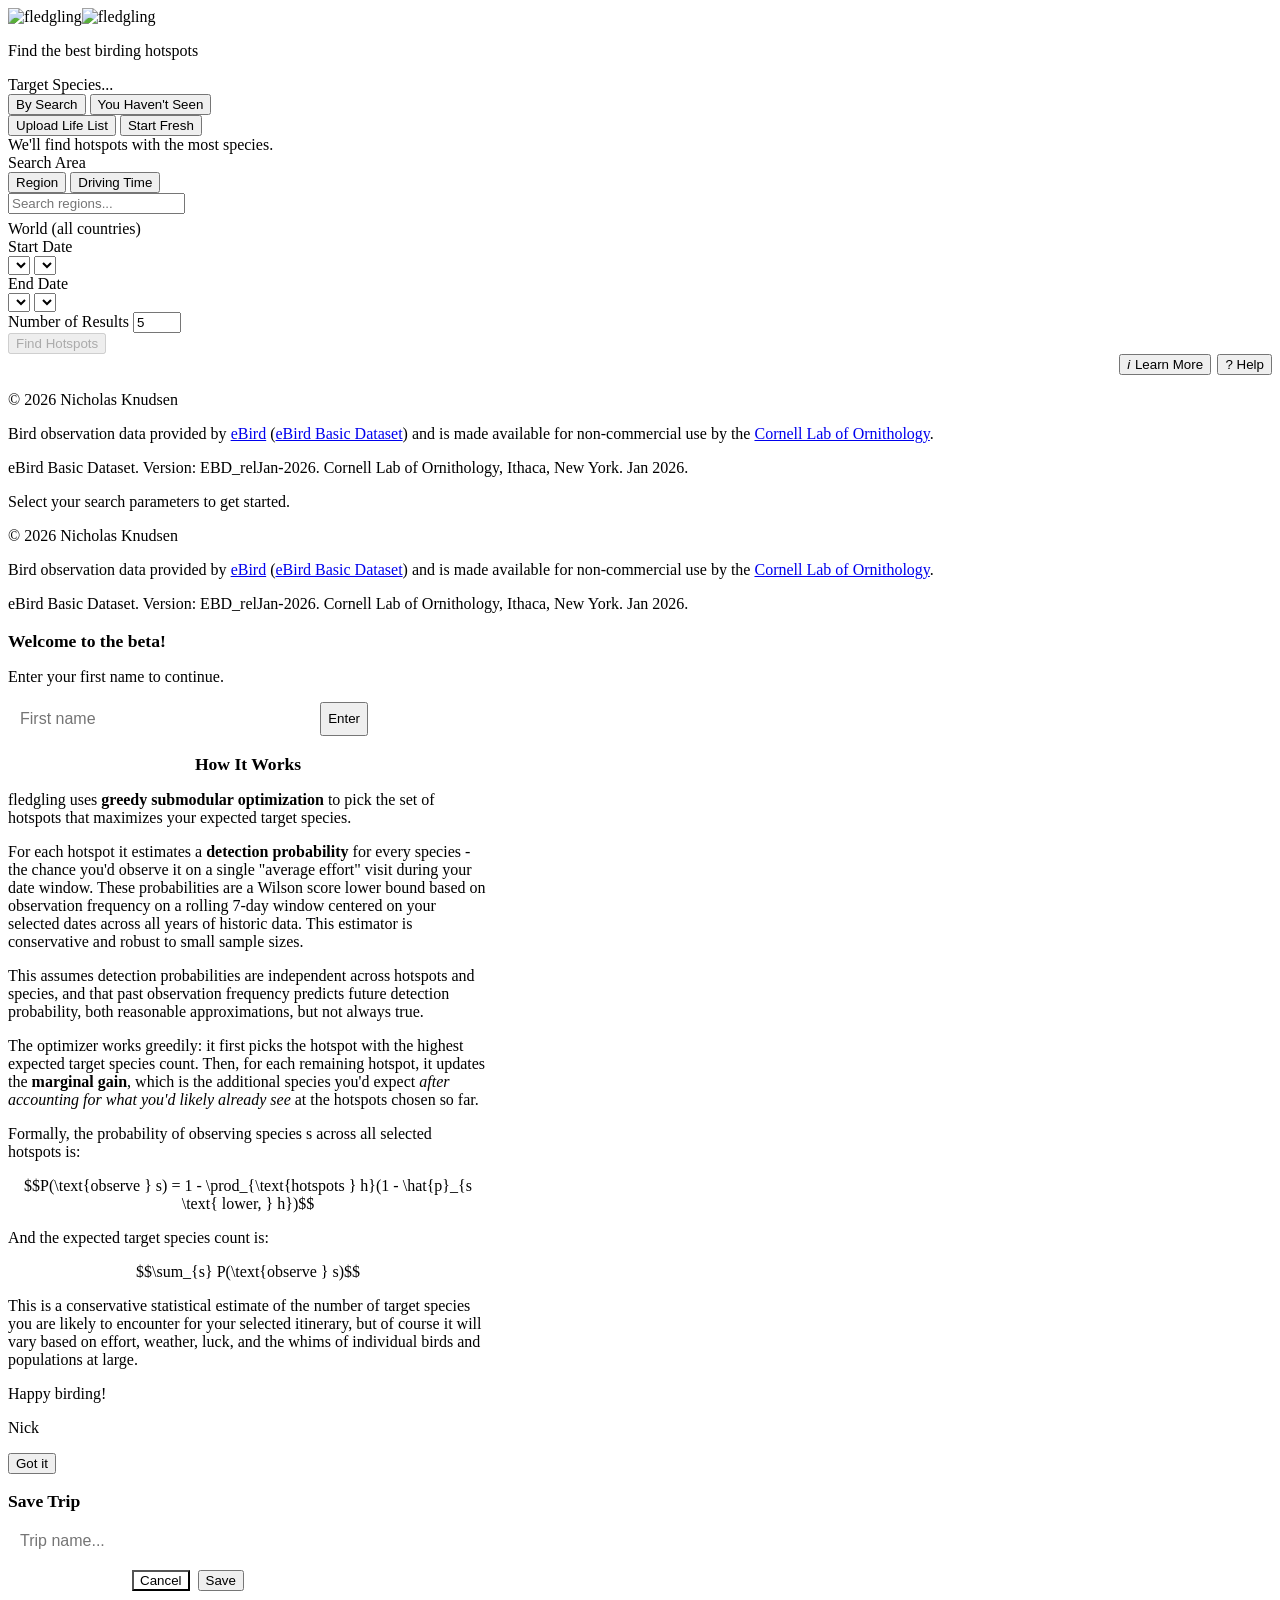
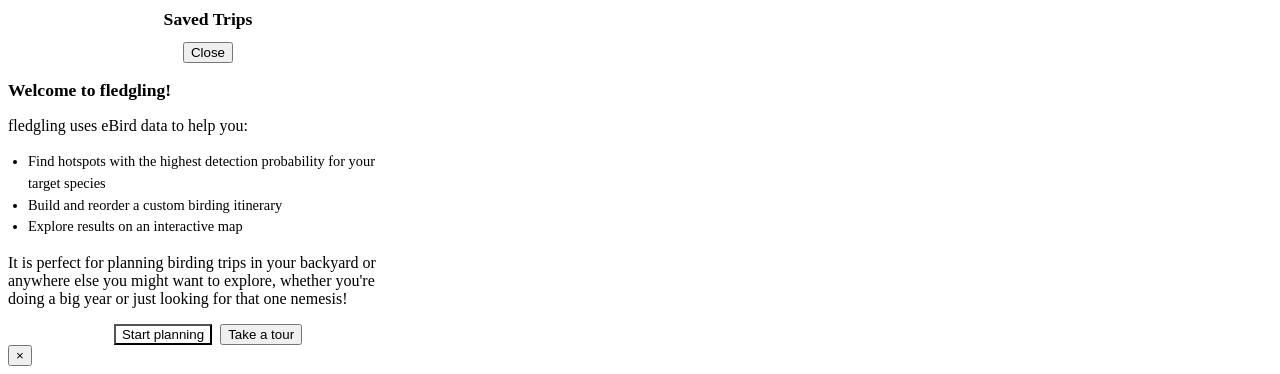
==== static/index.html @ 8e5085bf "Rough version of named trips feature" ====
<!DOCTYPE html>
<html lang="en">
<head>
    <meta charset="UTF-8">
    <meta name="viewport" content="width=device-width, initial-scale=1.0, viewport-fit=cover">
    <title>fledgling - Hotspot Finder</title>
    <link rel="icon" type="image/svg+xml" href="/favicon.svg" />
    <link rel="stylesheet" href="https://unpkg.com/leaflet@1.9.4/dist/leaflet.css" />
    <link rel="stylesheet" href="https://cdn.jsdelivr.net/npm/katex@0.16.11/dist/katex.min.css" />
    <link rel="stylesheet" href="/styles.css" />
    <script>document.documentElement.setAttribute("data-theme", window.matchMedia("(prefers-color-scheme: dark)").matches ? "dark" : "light");</script>
</head>
<body>
    <div class="layout">
        <button class="sidebar-toggle" id="sidebar-toggle" aria-label="Toggle filters" hidden>
            <span class="sidebar-toggle-icon"></span>
            <img src="/logos/logo_light.png" alt="fledgling" class="sidebar-toggle-logo logo-light"><img src="/logos/logo_dark.png" alt="fledgling" class="sidebar-toggle-logo logo-dark">
        </button>
        <aside class="sidebar">
            <div class="sidebar-logo">
                <img src="/logos/logo_light.png" alt="fledgling" class="logo logo-light"><img src="/logos/logo_dark.png" alt="fledgling" class="logo logo-dark">
                <p>Find the best birding hotspots</p>
            </div>
            <div class="form-group">
                <label>Target Species...</label>
                <div class="list-type-toggle">
                    <button class="target-mode-btn" data-mode="search">By Search</button>
                    <button class="target-mode-btn active" data-mode="lifelist">You Haven't Seen</button>
                </div>
                <div id="target-search-inputs" style="display: none;">
                    <div class="species-search">
                        <input type="text" id="species-input" placeholder="Enter species name or code..." autocomplete="off" />
                        <div class="species-dropdown" id="species-dropdown"></div>
                    </div>
                    <div class="species-chips" id="species-chips"></div>
                </div>
                <div id="target-lifelist-inputs">
                    <div class="list-type-toggle">
                        <button class="lifelist-source-btn" data-source="upload">Upload Life List</button>
                        <button class="lifelist-source-btn active" data-source="fresh">Start Fresh</button>
                    </div>
                    <div id="lifelist-upload-inputs" style="display: none;">
                        <input type="file" id="csv-input" accept=".csv" />
                        <div style="display: flex; align-items: center; gap: 0.4rem;">
                            <div id="file-status" class="form-hint">Upload your MyEBirdData.csv from eBird</div>
                            <button type="button" class="help-btn" id="upload-help-btn" aria-label="Help" title="Help">?</button>
                        </div>
                        <div class="help-dialog-overlay" id="upload-help-overlay">
                            <div class="help-dialog">
                                <p><a href="https://ebird.org/downloadMyData" target="_blank" rel="noopener noreferrer">Download your data from eBird</a> and upload the unzipped file here. Your data are not stored on the server in any way.</p>
                                <button type="button" class="help-dialog-close" id="upload-help-close">OK</button>
                            </div>
                        </div>
                        <label style="margin-top: 0.4rem;">List Scope</label>
                        <div class="list-type-toggle">
                            <button class="list-type-btn active" data-type="life">Life</button>
                            <button class="list-type-btn" data-type="year">Year</button>
                        </div>
                        <div class="region-search" style="margin-top: 0.4rem;">
                            <input type="text" id="scope-search-input" placeholder="Search regions..." autocomplete="off" />
                            <div class="region-search-dropdown" id="scope-search-dropdown"></div>
                        </div>
                        <select id="scope-country" disabled style="margin-top: 0.4rem;">
                            <option value="">World (all countries)</option>
                        </select>
                        <select id="scope-state" disabled style="margin-top: 0.4rem; display: none;">
                            <option value="">All states/provinces</option>
                        </select>
                        <select id="scope-county" disabled style="margin-top: 0.4rem; display: none;">
                            <option value="">All counties</option>
                        </select>
                    </div>
                    <div id="lifelist-fresh-inputs">
                        <div class="form-hint">We'll find hotspots with the most species.</div>
                    </div>
                </div>
            </div>

            <div class="form-group">
                <label>Search Area</label>
                <div class="list-type-toggle">
                    <button class="search-mode-btn active" data-mode="region">Region</button>
                    <button class="search-mode-btn" data-mode="driving">Driving Time</button>
                </div>
                <div id="region-inputs">
                    <div class="region-search">
                        <input type="text" id="area-search-input" placeholder="Search regions..." autocomplete="off" />
                        <div class="region-search-dropdown" id="area-search-dropdown"></div>
                    </div>
                    <div class="multi-select" id="country-select" style="margin-top: 0.4rem;">
                        <div class="multi-select-display" id="country-display">World (all countries)</div>
                        <div class="multi-select-dropdown" id="country-dropdown"></div>
                    </div>
                    <div class="multi-select" id="state-select" style="margin-top: 0.4rem; display: none;">
                        <div class="multi-select-display" id="state-display">All states/provinces</div>
                        <div class="multi-select-dropdown" id="state-dropdown"></div>
                    </div>
                    <div class="multi-select" id="county-select" style="margin-top: 0.4rem; display: none;">
                        <div class="multi-select-display" id="county-display">All counties</div>
                        <div class="multi-select-dropdown" id="county-dropdown"></div>
                    </div>
                </div>
                <div id="driving-inputs" style="display: none;">
                    <div class="form-hint" style="margin-bottom: 0.3rem;">From...</div>
                    <div class="location-search">
                        <div class="location-input-row">
                            <input type="text" id="location-input" placeholder="Search for a location..." autocomplete="off" />
                            <button type="button" id="use-my-location" class="location-btn" title="Use my current location">
                                <svg width="16" height="16" viewBox="0 0 16 16" fill="none"><circle cx="8" cy="8" r="3" stroke="currentColor" stroke-width="1.5"/><line x1="8" y1="0.5" x2="8" y2="3" stroke="currentColor" stroke-width="1.5" stroke-linecap="round"/><line x1="8" y1="13" x2="8" y2="15.5" stroke="currentColor" stroke-width="1.5" stroke-linecap="round"/><line x1="0.5" y1="8" x2="3" y2="8" stroke="currentColor" stroke-width="1.5" stroke-linecap="round"/><line x1="13" y1="8" x2="15.5" y2="8" stroke="currentColor" stroke-width="1.5" stroke-linecap="round"/></svg>
                            </button>
                        </div>
                        <div class="location-dropdown" id="location-dropdown"></div>
                    </div>
                    <div id="location-selected" class="location-selected"></div>
                    <div class="form-hint" style="margin-top: 0.5rem; margin-bottom: 0.3rem;">Up to...</div>
                    <div class="driving-time-input">
                        <input type="number" id="max-driving-minutes" min="1" max="480" value="20" />
                        <span class="driving-time-suffix">minutes</span>
                    </div>
                </div>
            </div>

            <div class="date-row">
                <div class="form-group">
                    <label>Start Date</label>
                    <div class="date-selects">
                        <select id="start-month"></select>
                        <select id="start-day"></select>
                    </div>
                </div>
                <div class="form-group">
                    <label>End Date</label>
                    <div class="date-selects">
                        <select id="end-month"></select>
                        <select id="end-day"></select>
                    </div>
                </div>
            </div>

            <div class="form-group">
                <label>Number of Results</label>
                <input type="number" id="k-input" value="5" min="1" max="20" />
            </div>

            <button class="primary" id="optimize-btn" disabled>Find Hotspots</button>

            <div style="display: flex; align-items: center; justify-content: space-between; margin-top: auto;">
                <div class="theme-switch" id="theme-toggle" title="Toggle dark mode">
                    <span class="theme-switch-knob"></span>
                </div>
                <div style="display: flex; gap: 0.4rem;">
                    <button type="button" class="tour-help-btn" id="learn-more-btn"><span class="tour-help-icon" style="font-style: italic; padding-right: 1px;">i</span> Learn More</button>
                    <button type="button" class="tour-help-btn" id="tour-help-btn"><span class="tour-help-icon">?</span> Help</button>
                </div>
            </div>

            <div class="sidebar-footer">
                <p>&copy; 2026 Nicholas Knudsen</p>
                <p>Bird observation data provided by <a href="https://ebird.org" target="_blank" rel="noopener noreferrer">eBird</a> (<a href="https://ebird.org/science/use-ebird-data/download-ebird-data-products" target="_blank" rel="noopener noreferrer">eBird Basic Dataset</a>) and is made available for non-commercial use by the <a href="https://www.birds.cornell.edu" target="_blank" rel="noopener noreferrer">Cornell Lab of Ornithology</a>.</p>
                <p class="citation">eBird Basic Dataset. Version: EBD_relJan-2026. Cornell Lab of Ornithology, Ithaca, New York. Jan 2026.</p>
            </div>
        </aside>

        <main class="main" id="results">
            <div class="empty-state">
                <p>Select your search parameters to get started.</p>
            </div>
        </main>
    </div>

    <footer class="mobile-footer">
        <p>&copy; 2026 Nicholas Knudsen</p>
        <p>Bird observation data provided by <a href="https://ebird.org" target="_blank" rel="noopener noreferrer">eBird</a> (<a href="https://ebird.org/science/use-ebird-data/download-ebird-data-products" target="_blank" rel="noopener noreferrer">eBird Basic Dataset</a>) and is made available for non-commercial use by the <a href="https://www.birds.cornell.edu" target="_blank" rel="noopener noreferrer">Cornell Lab of Ornithology</a>.</p>
        <p class="citation">eBird Basic Dataset. Version: EBD_relJan-2026. Cornell Lab of Ornithology, Ithaca, New York. Jan 2026.</p>
    </footer>

    <div class="help-dialog-overlay open" id="beta-wall-overlay" style="z-index: 3000;">
        <div class="help-dialog" style="max-width: 360px;">
            <p style="font-size: 1.1rem; font-weight: 600; margin-bottom: 0.5rem;">Welcome to the beta!</p>
            <p style="margin-bottom: 1rem;">Enter your first name to continue.</p>
            <form id="beta-wall-form" style="display: flex; gap: 0.5rem;">
                <input type="text" id="beta-wall-name" placeholder="First name" required
                       style="flex: 1; padding: 0.5rem 0.75rem; border: 1px solid var(--border); border-radius: 6px; background: var(--surface); color: var(--text); font-size: 1rem;" />
                <button type="submit" class="help-dialog-close" style="white-space: nowrap;">Enter</button>
            </form>
        </div>
    </div>

    <div class="help-dialog-overlay" id="learn-more-overlay">
        <div class="help-dialog" style="max-width: 480px; text-align: left;">
            <p style="font-size: 1.1rem; font-weight: 600; text-align: center; margin-bottom: 0.75rem;">How It Works</p>
            <p style="margin-bottom: 0.5rem;">fledgling uses <strong>greedy submodular optimization</strong> to pick the set of hotspots that maximizes your expected target species.</p>
            <p style="margin-bottom: 0.5rem;">For each hotspot it estimates a <strong>detection probability</strong> for every species - the chance you'd observe it on a single "average effort" visit during your date window. These probabilities are a Wilson score lower bound based on observation frequency on a rolling 7-day window centered on your selected dates across all years of historic data. This estimator is conservative and robust to small sample sizes. </p>
            <p style="margin-bottom: 0.5rem;">This assumes detection probabilities are independent across hotspots and species, and that past observation frequency predicts future detection probability, both reasonable approximations, but not always true.</p>
            <p style="margin-bottom: 0.5rem;">The optimizer works greedily: it first picks the hotspot with the highest expected target species count. Then, for each remaining hotspot, it updates the <strong>marginal gain</strong>, which is the additional species you'd expect <em>after accounting for what you'd likely already see</em> at the hotspots chosen so far.</p>
            <p style="margin-bottom: 0.5rem;">Formally, the probability of observing species s across all selected hotspots is: </p>
            <p style="text-align: center">$$P(\text{observe } s) = 1 - \prod_{\text{hotspots } h}(1 - \hat{p}_{s \text{ lower, } h})$$</p>
            <p>And the expected target species count is:</p>
            <p style="text-align: center;">$$\sum_{s} P(\text{observe } s)$$</p>
            <p style="margin-bottom: 0.75rem;">This is a conservative statistical estimate of the number of target species you are likely to encounter for your selected itinerary, but of course it will vary based on effort, weather, luck, and the whims of individual birds and populations at large.</p>
            <p style="margin-bottom: 0.25rem">Happy birding!</p>
            <p>Nick</p>

            <button type="button" class="help-dialog-close" id="learn-more-close">Got it</button>
        </div>
    </div>

    <div class="help-dialog-overlay" id="save-trip-overlay">
        <div class="help-dialog" style="max-width: 360px;">
            <p style="font-size: 1.1rem; font-weight: 600; margin-bottom: 0.75rem;">Save Trip</p>
            <form id="save-trip-form" style="display: flex; flex-direction: column; gap: 0.75rem;">
                <input type="text" id="save-trip-name" placeholder="Trip name..."
                       required style="padding: 0.5rem 0.75rem; border: 1px solid var(--border); border-radius: 6px; background: var(--surface, var(--input-bg)); color: var(--text); font-size: 1rem;" />
                <div style="display: flex; gap: 0.5rem; justify-content: center;">
                    <button type="button" class="help-dialog-close" id="save-trip-cancel" style="background: var(--border); color: var(--text);">Cancel</button>
                    <button type="submit" class="help-dialog-close" id="save-trip-confirm">Save</button>
                </div>
            </form>
        </div>
    </div>

    <div class="help-dialog-overlay" id="load-trip-overlay">
        <div class="help-dialog" style="max-width: 400px; text-align: left;">
            <p style="font-size: 1.1rem; font-weight: 600; text-align: center; margin-bottom: 0.75rem;">Saved Trips</p>
            <div id="load-trip-list"></div>
            <button type="button" class="help-dialog-close" id="load-trip-close" style="display: block; margin: 0.75rem auto 0;">Close</button>
        </div>
    </div>

    <div class="help-dialog-overlay" id="walkthrough-welcome-overlay">
        <div class="help-dialog" style="max-width: 400px;">
            <p style="font-size: 1.1rem; font-weight: 600; margin-bottom: 1rem;">Welcome to fledgling!</p>
            <p style="text-align: left;">fledgling uses eBird data to help you:</p>
            <ul style="text-align: left; font-size: 0.9rem; color: var(--text); line-height: 1.5; margin: 0 0 1rem 1.25rem; padding: 0;">
                <li>Find hotspots with the highest detection probability for your target species</li>
                <li>Build and reorder a custom birding itinerary</li>
                <li>Explore results on an interactive map</li>
            </ul>
            <p style="text-align: left;">It is perfect for planning birding trips in your backyard or anywhere else you might want to explore, whether you're doing a big year or just looking for that one nemesis!</p>

            <div style="display: flex; gap: 0.5rem; justify-content: center;">
                <button type="button" class="help-dialog-close" id="walkthrough-welcome-skip" style="background: var(--border); color: var(--text);">Start planning</button>
                <button type="button" class="help-dialog-close" id="walkthrough-welcome-start">Take a tour</button>
            </div>
        </div>
    </div>

    <div class="walkthrough-overlay" id="walkthrough-overlay">
        <div class="walkthrough-backdrop" id="walkthrough-backdrop"></div>
        <div class="walkthrough-bubble" id="walkthrough-bubble">
            <button class="walkthrough-close" id="walkthrough-close" aria-label="Close">&times;</button>
            <div class="walkthrough-title" id="walkthrough-title"></div>
            <div class="walkthrough-desc" id="walkthrough-desc"></div>
            <div class="walkthrough-footer">
                <div class="walkthrough-dots" id="walkthrough-dots"></div>
                <div class="walkthrough-btns" id="walkthrough-btns"></div>
            </div>
        </div>
    </div>

    <script src="https://unpkg.com/leaflet@1.9.4/dist/leaflet.js"></script>
    <script src="https://cdn.jsdelivr.net/npm/katex@0.16.11/dist/katex.min.js"></script>
    <script src="https://cdn.jsdelivr.net/npm/katex@0.16.11/dist/contrib/auto-render.min.js"></script>
    <script src="https://cdn.jsdelivr.net/npm/fuse.js@7.0.0"></script>
    <script src="/app.js"></script>
    <script data-goatcounter="https://knuds.goatcounter.com/count" async src="//gc.zgo.at/count.js"></script>
</body>
</html>
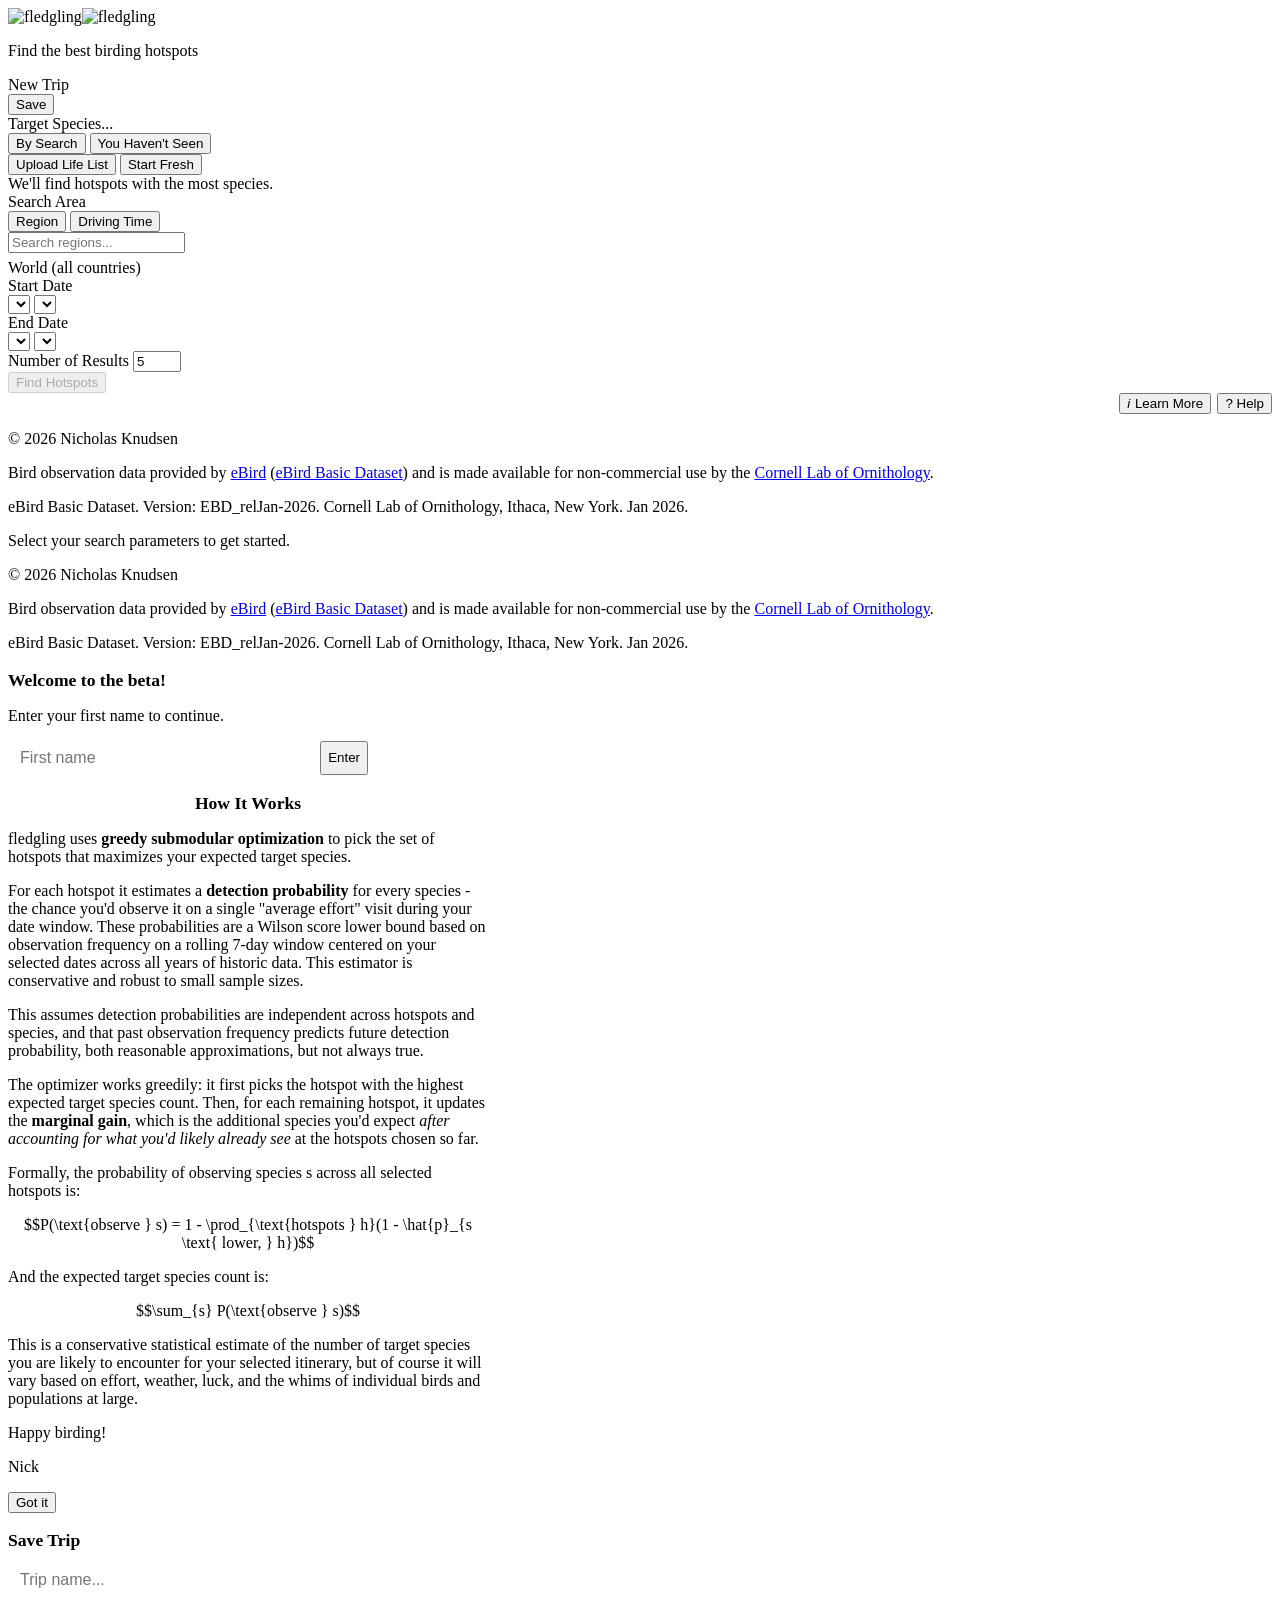
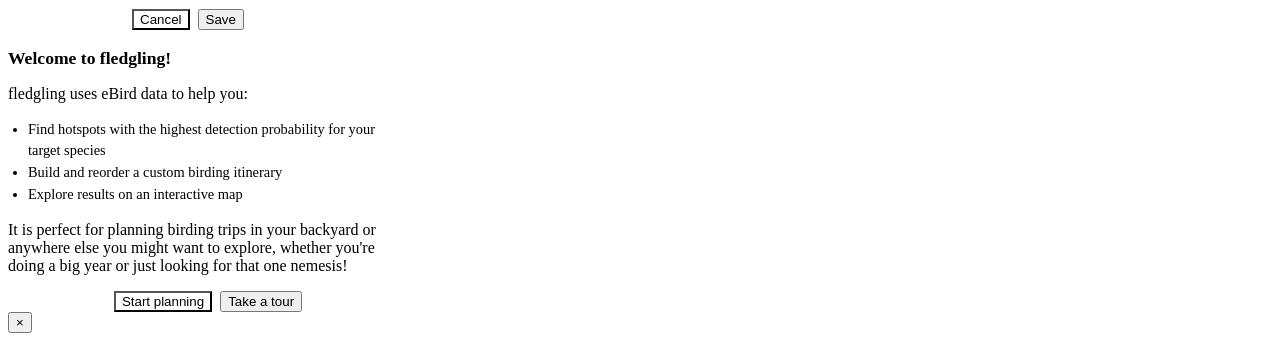
==== commit c8f8614a: "Moving trip UI to sidebar" ====
--- a/static/index.html
+++ b/static/index.html
@@ -21,6 +21,13 @@
                 <img src="/logos/logo_light.png" alt="fledgling" class="logo logo-light"><img src="/logos/logo_dark.png" alt="fledgling" class="logo logo-dark">
                 <p>Find the best birding hotspots</p>
             </div>
+            <div class="trip-select-row">
+                <div class="trip-select" id="trip-select">
+                    <div class="trip-select-display" id="trip-select-display">New Trip</div>
+                    <div class="trip-select-dropdown" id="trip-select-dropdown"></div>
+                </div>
+                <button type="button" class="trip-save-btn" id="trip-save-btn" title="Save trip">Save</button>
+            </div>
             <div class="form-group">
                 <label>Target Species...</label>
                 <div class="list-type-toggle">
@@ -219,14 +226,6 @@
         </div>
     </div>
 
-    <div class="help-dialog-overlay" id="load-trip-overlay">
-        <div class="help-dialog" style="max-width: 400px; text-align: left;">
-            <p style="font-size: 1.1rem; font-weight: 600; text-align: center; margin-bottom: 0.75rem;">Saved Trips</p>
-            <div id="load-trip-list"></div>
-            <button type="button" class="help-dialog-close" id="load-trip-close" style="display: block; margin: 0.75rem auto 0;">Close</button>
-        </div>
-    </div>
-
     <div class="help-dialog-overlay" id="walkthrough-welcome-overlay">
         <div class="help-dialog" style="max-width: 400px;">
             <p style="font-size: 1.1rem; font-weight: 600; margin-bottom: 1rem;">Welcome to fledgling!</p>
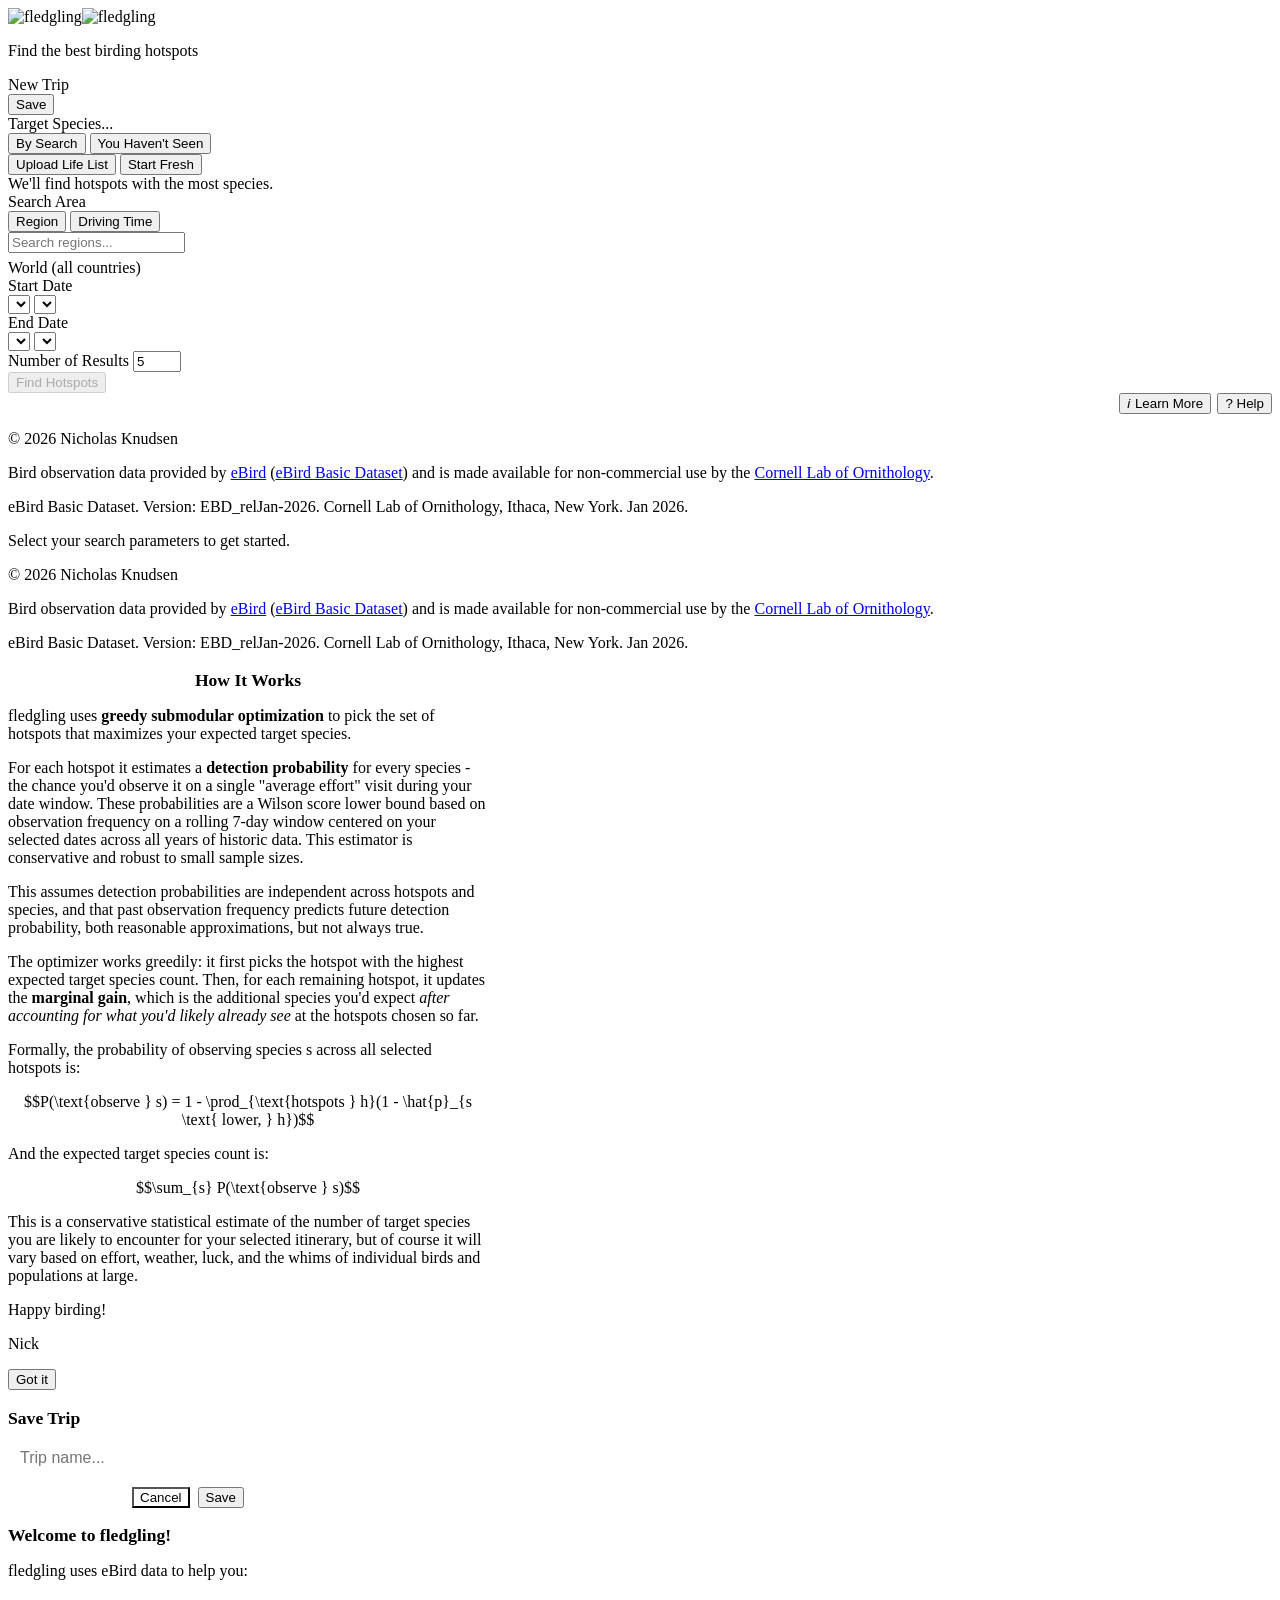
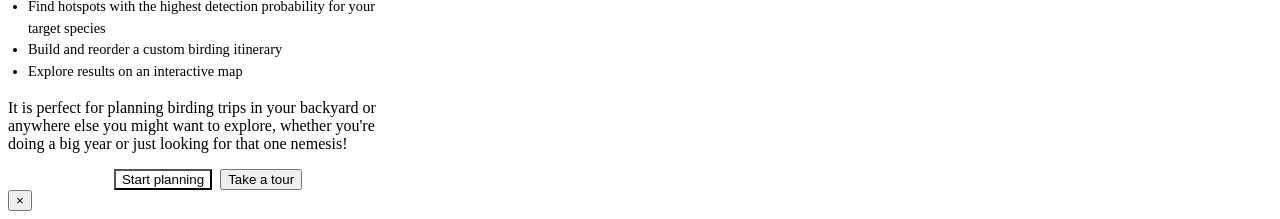
==== commit f1c896b9: "Removed beta wall" ====
--- a/static/index.html
+++ b/static/index.html
@@ -181,18 +181,6 @@
         <p class="citation">eBird Basic Dataset. Version: EBD_relJan-2026. Cornell Lab of Ornithology, Ithaca, New York. Jan 2026.</p>
     </footer>
 
-    <div class="help-dialog-overlay open" id="beta-wall-overlay" style="z-index: 3000;">
-        <div class="help-dialog" style="max-width: 360px;">
-            <p style="font-size: 1.1rem; font-weight: 600; margin-bottom: 0.5rem;">Welcome to the beta!</p>
-            <p style="margin-bottom: 1rem;">Enter your first name to continue.</p>
-            <form id="beta-wall-form" style="display: flex; gap: 0.5rem;">
-                <input type="text" id="beta-wall-name" placeholder="First name" required
-                       style="flex: 1; padding: 0.5rem 0.75rem; border: 1px solid var(--border); border-radius: 6px; background: var(--surface); color: var(--text); font-size: 1rem;" />
-                <button type="submit" class="help-dialog-close" style="white-space: nowrap;">Enter</button>
-            </form>
-        </div>
-    </div>
-
     <div class="help-dialog-overlay" id="learn-more-overlay">
         <div class="help-dialog" style="max-width: 480px; text-align: left;">
             <p style="font-size: 1.1rem; font-weight: 600; text-align: center; margin-bottom: 0.75rem;">How It Works</p>
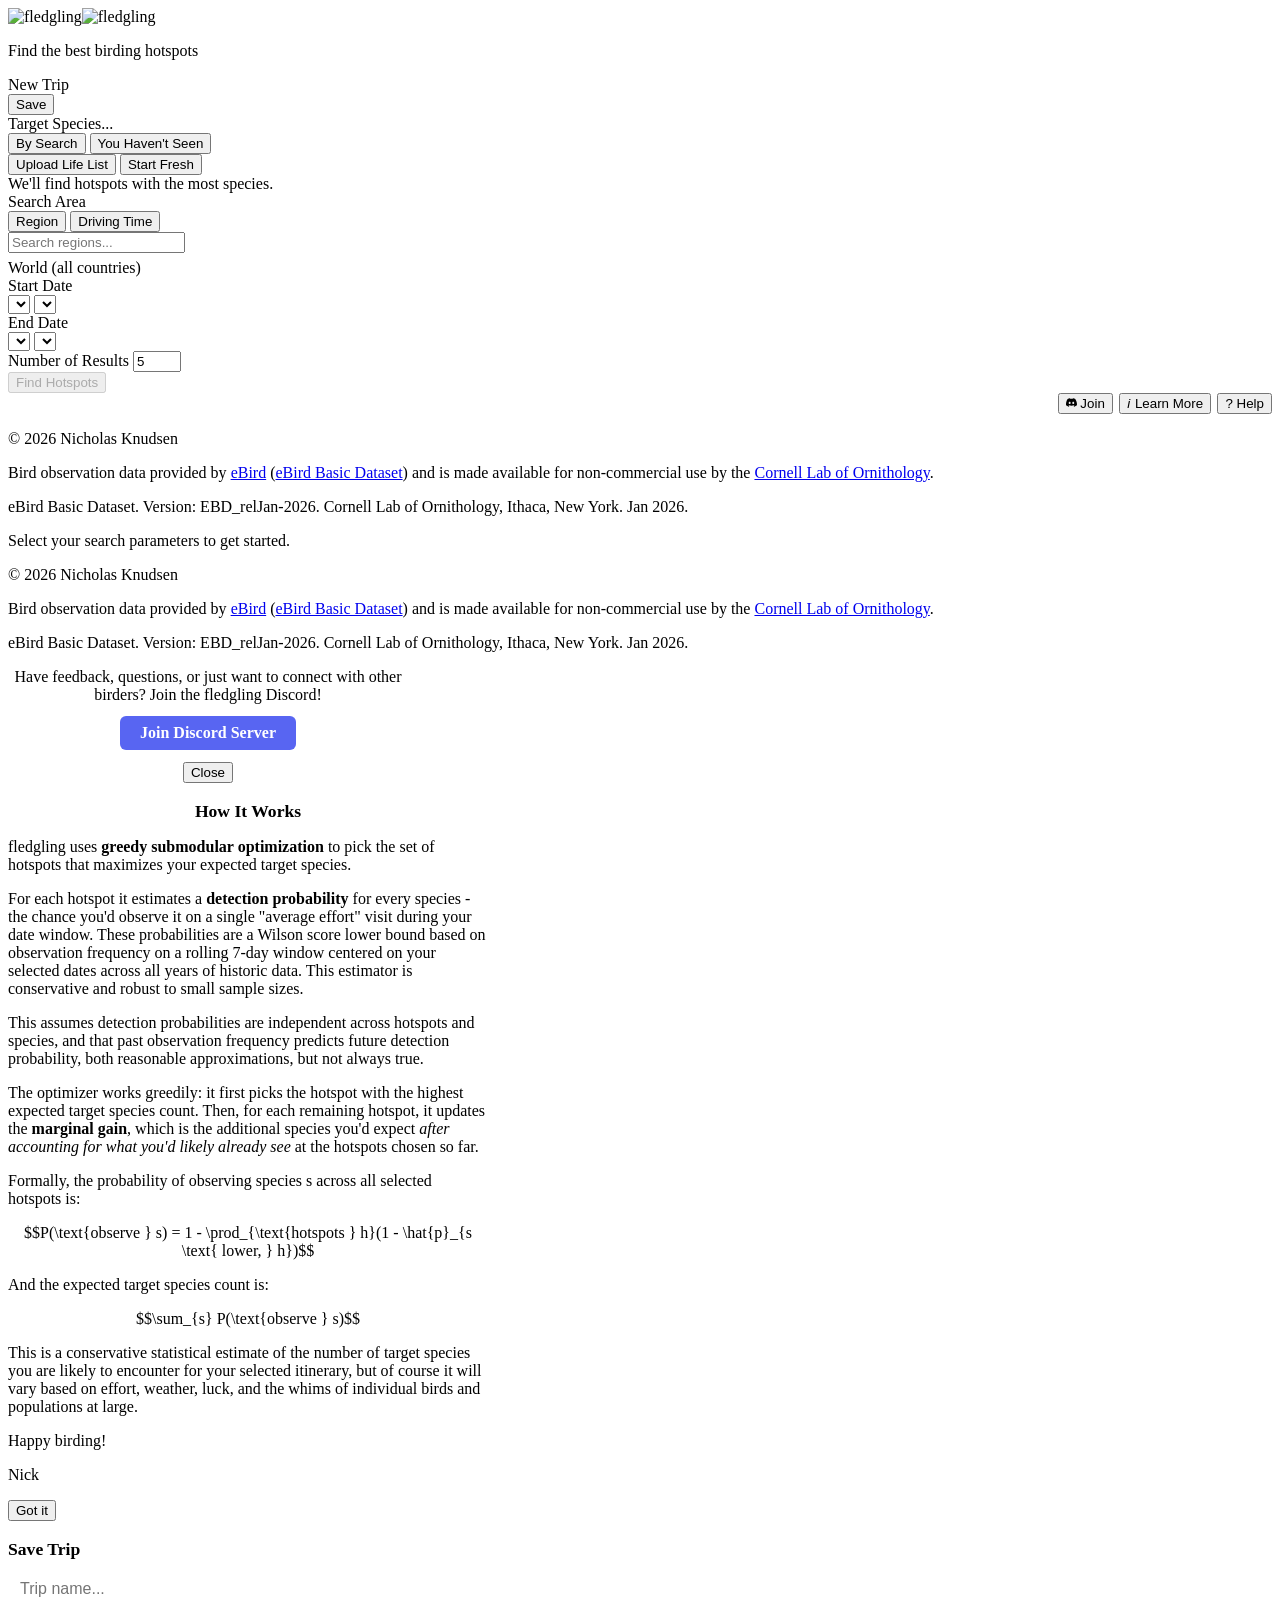
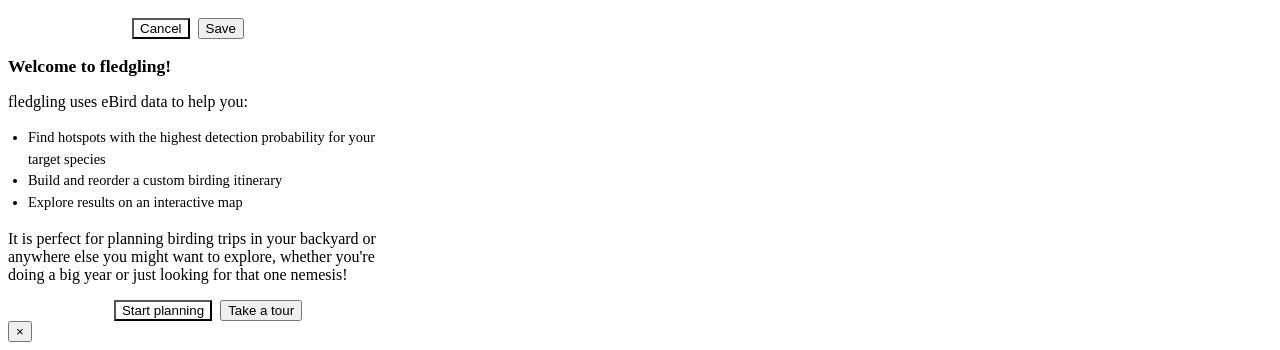
==== commit f2dbda1a: "add discord button" ====
--- a/static/index.html
+++ b/static/index.html
@@ -156,6 +156,7 @@
                     <span class="theme-switch-knob"></span>
                 </div>
                 <div style="display: flex; gap: 0.4rem;">
+                    <button type="button" class="tour-help-btn" id="discord-btn"><span class="tour-help-icon" style="padding: 0; display: inline-flex; align-items: center;"><svg width="11" height="11" viewBox="0 0 71 55" fill="currentColor" xmlns="http://www.w3.org/2000/svg"><path d="M60.1 4.9A58.5 58.5 0 0045.4.2a.2.2 0 00-.2.1 40.8 40.8 0 00-1.8 3.7 54 54 0 00-16.2 0A37.4 37.4 0 0025.4.3a.2.2 0 00-.2-.1A58.4 58.4 0 0010.5 4.9a.2.2 0 00-.1.1C1.5 18.7-.9 32.2.3 45.5v.2a58.9 58.9 0 0017.7 9a.2.2 0 00.3-.1 42.1 42.1 0 003.6-5.9.2.2 0 00-.1-.3 38.8 38.8 0 01-5.5-2.7.2.2 0 01 0-.4l1.1-.9a.2.2 0 01.2 0 42 42 0 0035.6 0 .2.2 0 01.2 0l1.1.9a.2.2 0 010 .4 36.4 36.4 0 01-5.5 2.7.2.2 0 00-.1.3 47.3 47.3 0 003.6 5.9.2.2 0 00.3.1A58.7 58.7 0 0070.5 45.7v-.2c1.4-15-2.3-28-9.8-39.6a.2.2 0 00-.1-.1zM23.7 37.3c-3.4 0-6.3-3.2-6.3-7s2.8-7 6.3-7 6.4 3.1 6.3 7-2.8 7-6.3 7zm23.2 0c-3.4 0-6.3-3.2-6.3-7s2.8-7 6.3-7 6.4 3.1 6.3 7-2.8 7-6.3 7z"/></svg></span> Join</button>
                     <button type="button" class="tour-help-btn" id="learn-more-btn"><span class="tour-help-icon" style="font-style: italic; padding-right: 1px;">i</span> Learn More</button>
                     <button type="button" class="tour-help-btn" id="tour-help-btn"><span class="tour-help-icon">?</span> Help</button>
                 </div>
@@ -180,6 +181,15 @@
         <p>Bird observation data provided by <a href="https://ebird.org" target="_blank" rel="noopener noreferrer">eBird</a> (<a href="https://ebird.org/science/use-ebird-data/download-ebird-data-products" target="_blank" rel="noopener noreferrer">eBird Basic Dataset</a>) and is made available for non-commercial use by the <a href="https://www.birds.cornell.edu" target="_blank" rel="noopener noreferrer">Cornell Lab of Ornithology</a>.</p>
         <p class="citation">eBird Basic Dataset. Version: EBD_relJan-2026. Cornell Lab of Ornithology, Ithaca, New York. Jan 2026.</p>
     </footer>
+
+    <div class="help-dialog-overlay" id="discord-overlay">
+        <div class="help-dialog" style="max-width: 400px; text-align: center;">
+            <p style="margin-bottom: 0.75rem;">Have feedback, questions, or just want to connect with other birders? Join the fledgling Discord!</p>
+            <a href="https://discord.gg/HS4PgMpexU" target="_blank" rel="noopener noreferrer" style="display: inline-block; padding: 0.5rem 1.25rem; background: #5865F2; color: #fff; border-radius: 6px; text-decoration: none; font-weight: 600; margin-bottom: 0.75rem;">Join Discord Server</a>
+            <br>
+            <button type="button" class="help-dialog-close" id="discord-close">Close</button>
+        </div>
+    </div>
 
     <div class="help-dialog-overlay" id="learn-more-overlay">
         <div class="help-dialog" style="max-width: 480px; text-align: left;">
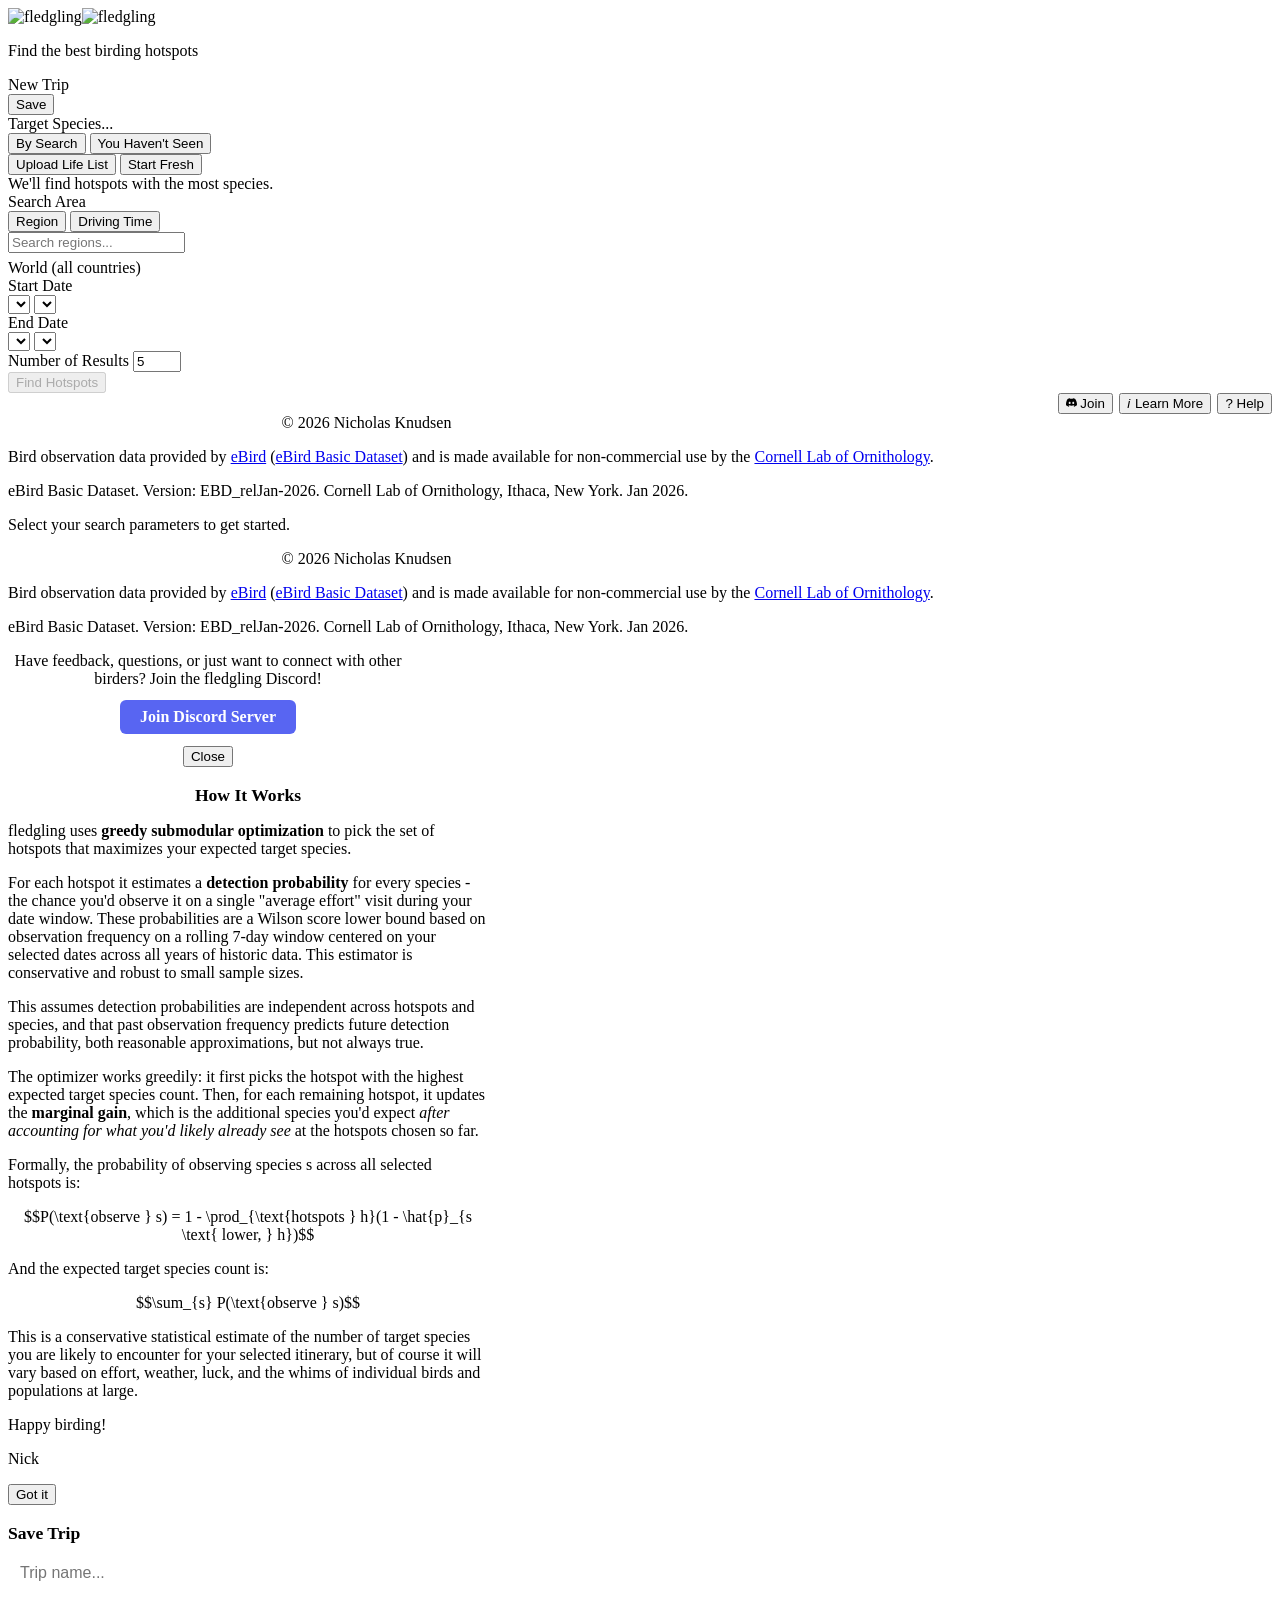
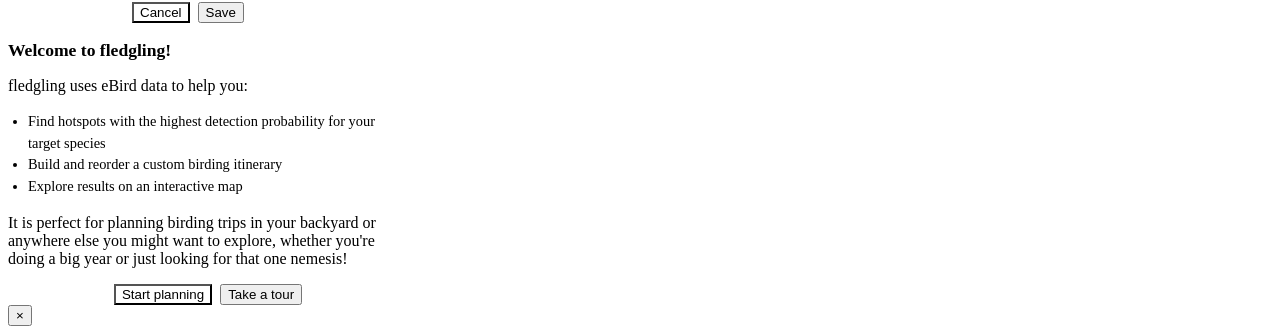
==== commit deb9f2ad: "Adding donation button" ====
--- a/static/index.html
+++ b/static/index.html
@@ -163,7 +163,12 @@
             </div>
 
             <div class="sidebar-footer">
-                <p>&copy; 2026 Nicholas Knudsen</p>
+                <div style="display: flex; align-items: center; justify-content: space-around;">
+                    <p style="margin: 0;">&copy; 2026 Nicholas Knudsen</p>
+                    <div class="bmc-wrapper">
+                        <script type="text/javascript" src="https://cdnjs.buymeacoffee.com/1.0.0/button.prod.min.js" data-name="bmc-button" data-slug="fledgling" data-color="#5b9cf6" data-emoji="" data-font="Cookie" data-text="Buy me a coffee" data-outline-color="#FFFFFF" data-font-color="#FFFFFF" data-coffee-color="#FFFFFF" ></script>
+                    </div>
+                </div>
                 <p>Bird observation data provided by <a href="https://ebird.org" target="_blank" rel="noopener noreferrer">eBird</a> (<a href="https://ebird.org/science/use-ebird-data/download-ebird-data-products" target="_blank" rel="noopener noreferrer">eBird Basic Dataset</a>) and is made available for non-commercial use by the <a href="https://www.birds.cornell.edu" target="_blank" rel="noopener noreferrer">Cornell Lab of Ornithology</a>.</p>
                 <p class="citation">eBird Basic Dataset. Version: EBD_relJan-2026. Cornell Lab of Ornithology, Ithaca, New York. Jan 2026.</p>
             </div>
@@ -177,7 +182,12 @@
     </div>
 
     <footer class="mobile-footer">
-        <p>&copy; 2026 Nicholas Knudsen</p>
+        <div style="display: flex; align-items: center; justify-content: space-around;">
+            <p style="margin: 0;">&copy; 2026 Nicholas Knudsen</p>
+            <div class="bmc-wrapper">
+                <script type="text/javascript" src="https://cdnjs.buymeacoffee.com/1.0.0/button.prod.min.js" data-name="bmc-button" data-slug="fledgling" data-color="#5b9cf6" data-emoji="" data-font="Cookie" data-text="Buy me a coffee" data-outline-color="#000000" data-font-color="#FFFFFF" data-coffee-color="#FFDD00" ></script>
+            </div>
+        </div>
         <p>Bird observation data provided by <a href="https://ebird.org" target="_blank" rel="noopener noreferrer">eBird</a> (<a href="https://ebird.org/science/use-ebird-data/download-ebird-data-products" target="_blank" rel="noopener noreferrer">eBird Basic Dataset</a>) and is made available for non-commercial use by the <a href="https://www.birds.cornell.edu" target="_blank" rel="noopener noreferrer">Cornell Lab of Ornithology</a>.</p>
         <p class="citation">eBird Basic Dataset. Version: EBD_relJan-2026. Cornell Lab of Ornithology, Ithaca, New York. Jan 2026.</p>
     </footer>
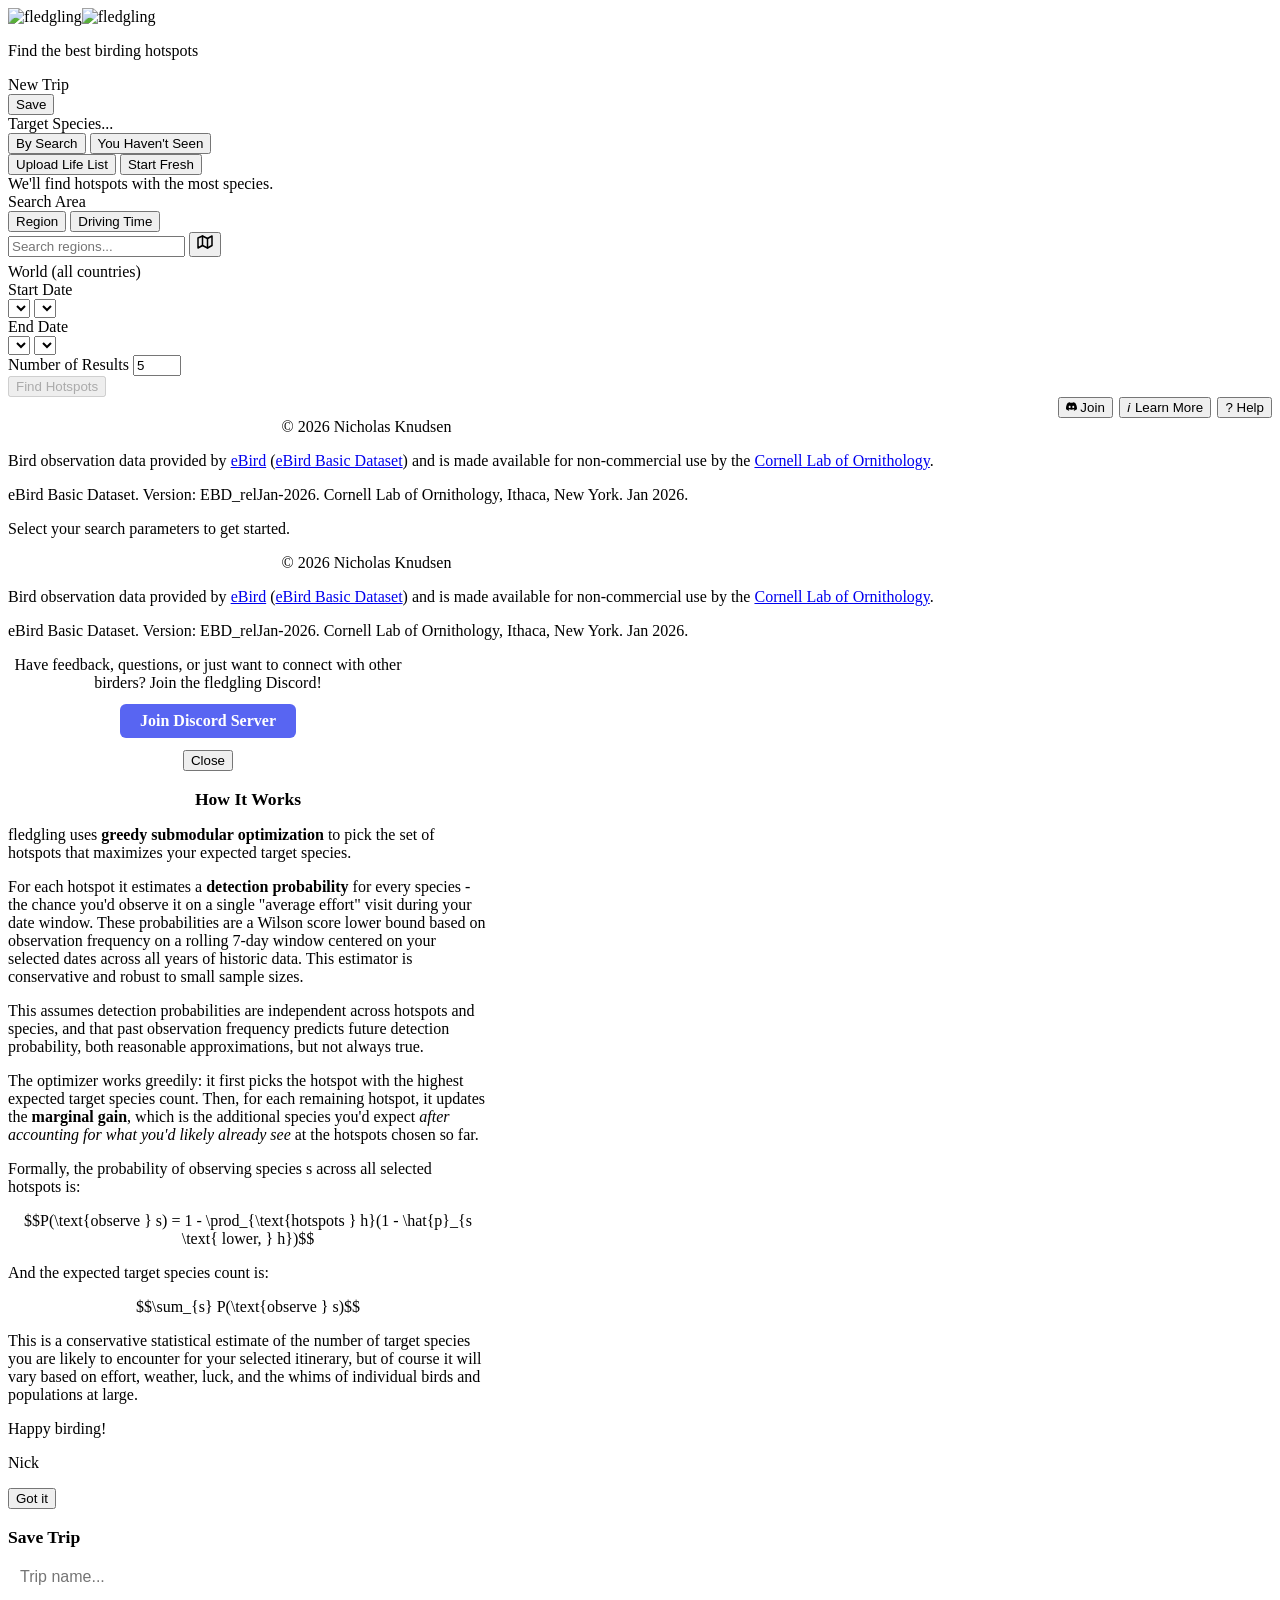
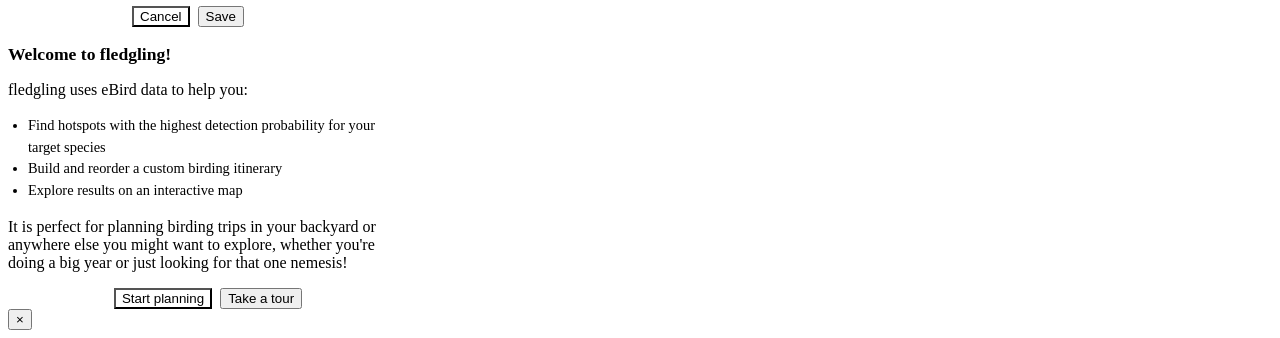
==== commit ae249b83: "First implementation of click map region selection" ====
--- a/static/index.html
+++ b/static/index.html
@@ -91,7 +91,12 @@
                 </div>
                 <div id="region-inputs">
                     <div class="region-search">
-                        <input type="text" id="area-search-input" placeholder="Search regions..." autocomplete="off" />
+                        <div class="region-search-row">
+                            <input type="text" id="area-search-input" placeholder="Search regions..." autocomplete="off" />
+                            <button type="button" id="map-select-toggle" class="location-btn" title="Select regions on map">
+                                <svg width="16" height="16" viewBox="0 0 16 16" fill="none" stroke="currentColor" stroke-width="1.5" stroke-linecap="round" stroke-linejoin="round"><path d="M1 3v10l4.5-2.5L10.5 13 15 10.5V1l-4.5 2.5L5.5 1z"/><line x1="5.5" y1="1" x2="5.5" y2="10.5"/><line x1="10.5" y1="3.5" x2="10.5" y2="13"/></svg>
+                            </button>
+                        </div>
                         <div class="region-search-dropdown" id="area-search-dropdown"></div>
                     </div>
                     <div class="multi-select" id="country-select" style="margin-top: 0.4rem;">
@@ -174,11 +179,15 @@
             </div>
         </aside>
 
-        <main class="main" id="results">
-            <div class="empty-state">
-                <p>Select your search parameters to get started.</p>
-            </div>
-        </main>
+        <div class="main" id="main-area">
+            <div id="selection-map-container">
+                <div id="selection-map"></div>
+                <div class="empty-state">
+                    <p>Select your search parameters to get started.</p>
+                </div>
+            </div>
+            <div id="results"></div>
+        </div>
     </div>
 
     <footer class="mobile-footer">
@@ -269,6 +278,7 @@
     <script src="https://cdn.jsdelivr.net/npm/katex@0.16.11/dist/katex.min.js"></script>
     <script src="https://cdn.jsdelivr.net/npm/katex@0.16.11/dist/contrib/auto-render.min.js"></script>
     <script src="https://cdn.jsdelivr.net/npm/fuse.js@7.0.0"></script>
+    <script src="https://cdn.jsdelivr.net/npm/topojson-client@3"></script>
     <script src="/app.js"></script>
     <script data-goatcounter="https://knuds.goatcounter.com/count" async src="//gc.zgo.at/count.js"></script>
 </body>
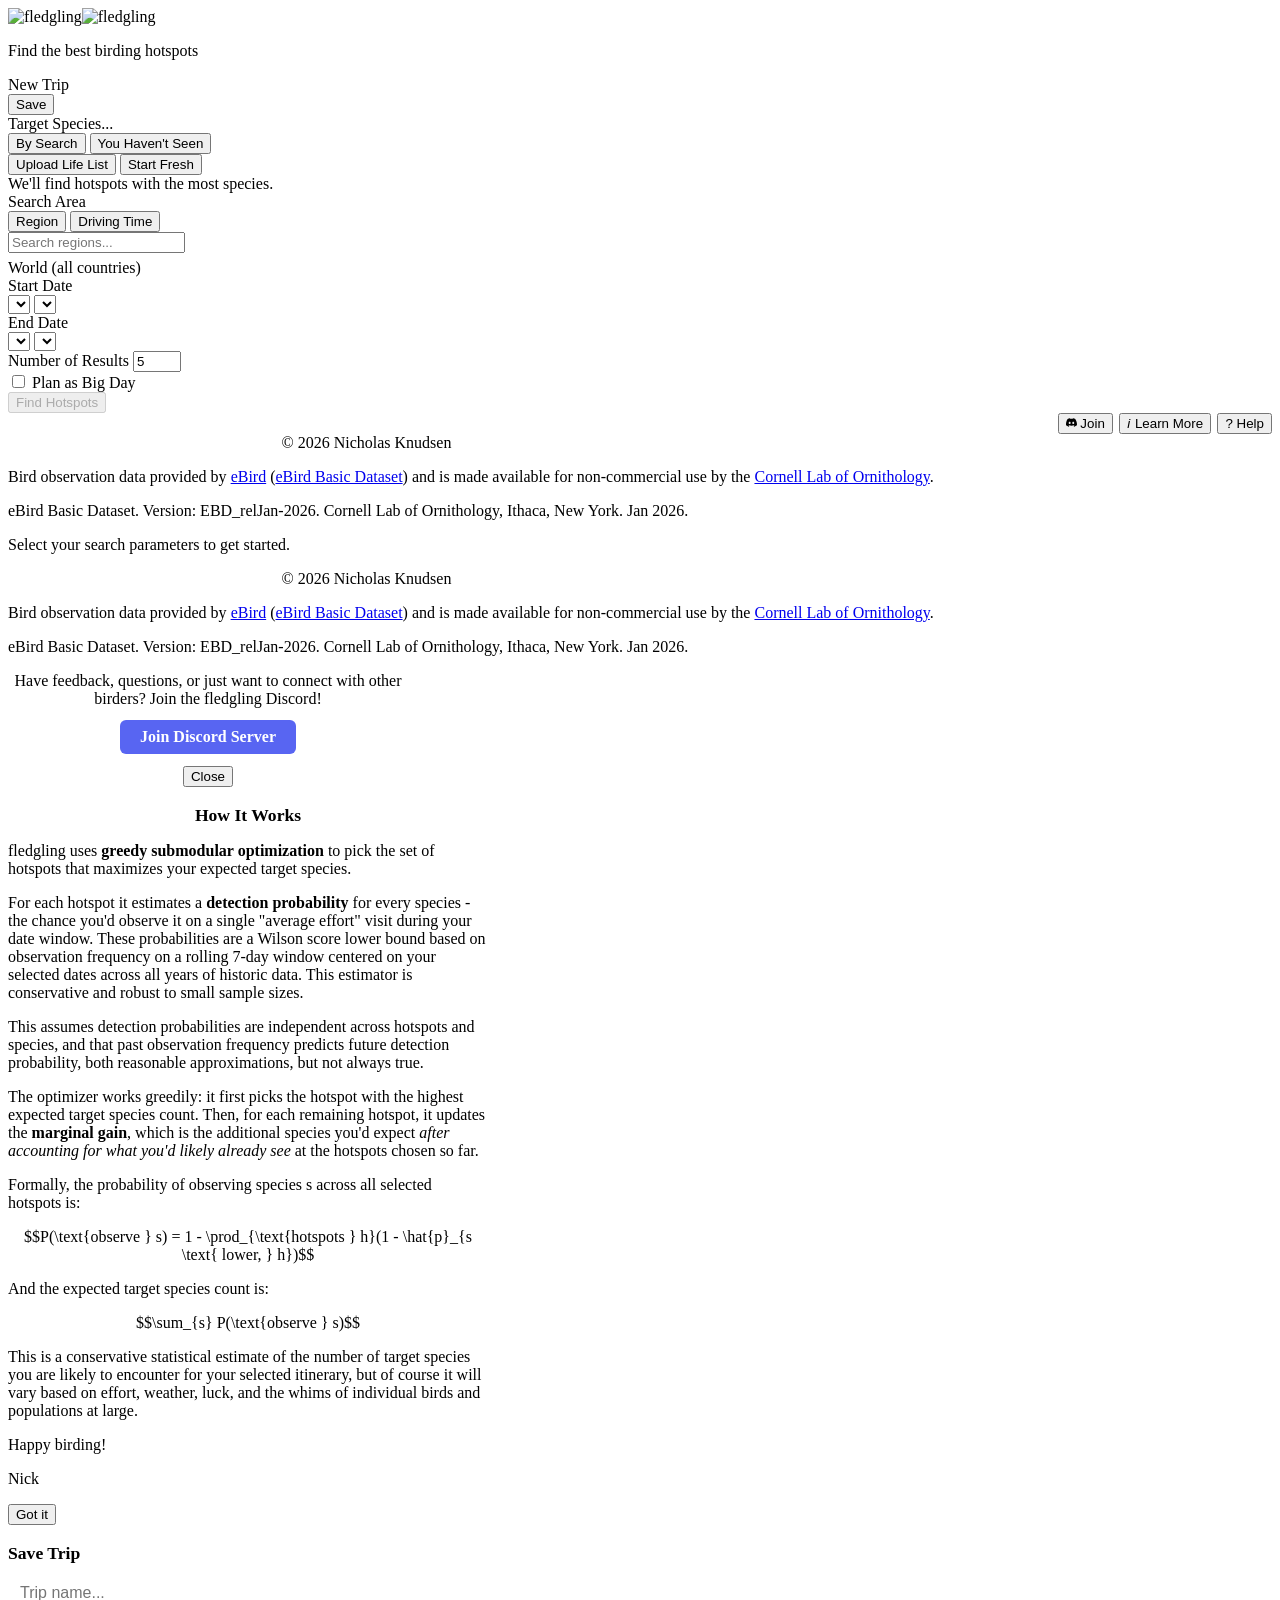
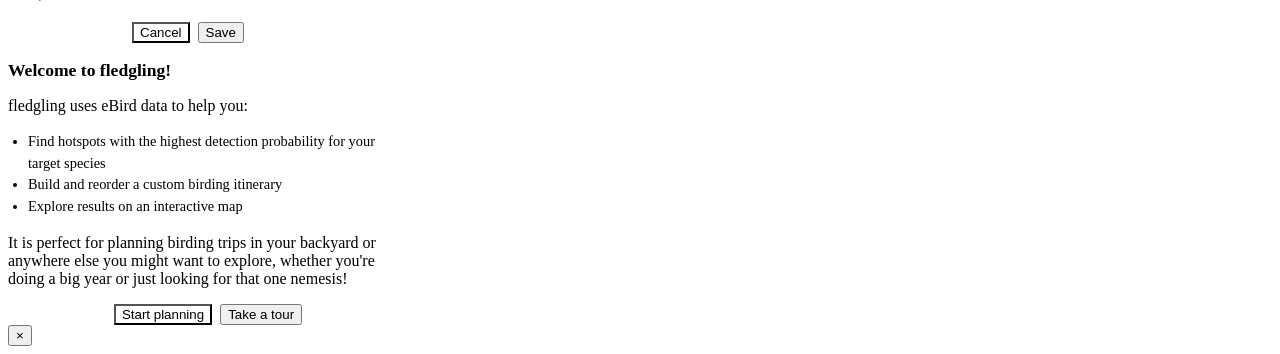
==== commit d5d66c63: "Big day route planning investigation" ====
--- a/static/index.html
+++ b/static/index.html
@@ -91,12 +91,7 @@
                 </div>
                 <div id="region-inputs">
                     <div class="region-search">
-                        <div class="region-search-row">
-                            <input type="text" id="area-search-input" placeholder="Search regions..." autocomplete="off" />
-                            <button type="button" id="map-select-toggle" class="location-btn" title="Select regions on map">
-                                <svg width="16" height="16" viewBox="0 0 16 16" fill="none" stroke="currentColor" stroke-width="1.5" stroke-linecap="round" stroke-linejoin="round"><path d="M1 3v10l4.5-2.5L10.5 13 15 10.5V1l-4.5 2.5L5.5 1z"/><line x1="5.5" y1="1" x2="5.5" y2="10.5"/><line x1="10.5" y1="3.5" x2="10.5" y2="13"/></svg>
-                            </button>
-                        </div>
+                        <input type="text" id="area-search-input" placeholder="Search regions..." autocomplete="off" />
                         <div class="region-search-dropdown" id="area-search-dropdown"></div>
                     </div>
                     <div class="multi-select" id="country-select" style="margin-top: 0.4rem;">
@@ -149,9 +144,24 @@
                 </div>
             </div>
 
-            <div class="form-group">
+            <div class="form-group" id="k-group">
                 <label>Number of Results</label>
                 <input type="number" id="k-input" value="5" min="1" max="20" />
+            </div>
+
+            <div class="form-group">
+                <label class="bigday-label">
+                    <input type="checkbox" id="bigday-toggle" />
+                    <span>Plan as Big Day</span>
+                </label>
+                <div id="bigday-inputs" style="display: none;">
+                    <div class="form-hint" style="margin-top: 0.4rem; margin-bottom: 0.3rem;">Window</div>
+                    <div class="time-range">
+                        <input type="time" id="window-start" value="05:30" />
+                        <span>to</span>
+                        <input type="time" id="window-end" value="20:00" />
+                    </div>
+                </div>
             </div>
 
             <button class="primary" id="optimize-btn" disabled>Find Hotspots</button>
@@ -179,15 +189,11 @@
             </div>
         </aside>
 
-        <div class="main" id="main-area">
-            <div id="selection-map-container">
-                <div id="selection-map"></div>
-                <div class="empty-state">
-                    <p>Select your search parameters to get started.</p>
-                </div>
-            </div>
-            <div id="results"></div>
-        </div>
+        <main class="main" id="results">
+            <div class="empty-state">
+                <p>Select your search parameters to get started.</p>
+            </div>
+        </main>
     </div>
 
     <footer class="mobile-footer">
@@ -278,7 +284,6 @@
     <script src="https://cdn.jsdelivr.net/npm/katex@0.16.11/dist/katex.min.js"></script>
     <script src="https://cdn.jsdelivr.net/npm/katex@0.16.11/dist/contrib/auto-render.min.js"></script>
     <script src="https://cdn.jsdelivr.net/npm/fuse.js@7.0.0"></script>
-    <script src="https://cdn.jsdelivr.net/npm/topojson-client@3"></script>
     <script src="/app.js"></script>
     <script data-goatcounter="https://knuds.goatcounter.com/count" async src="//gc.zgo.at/count.js"></script>
 </body>
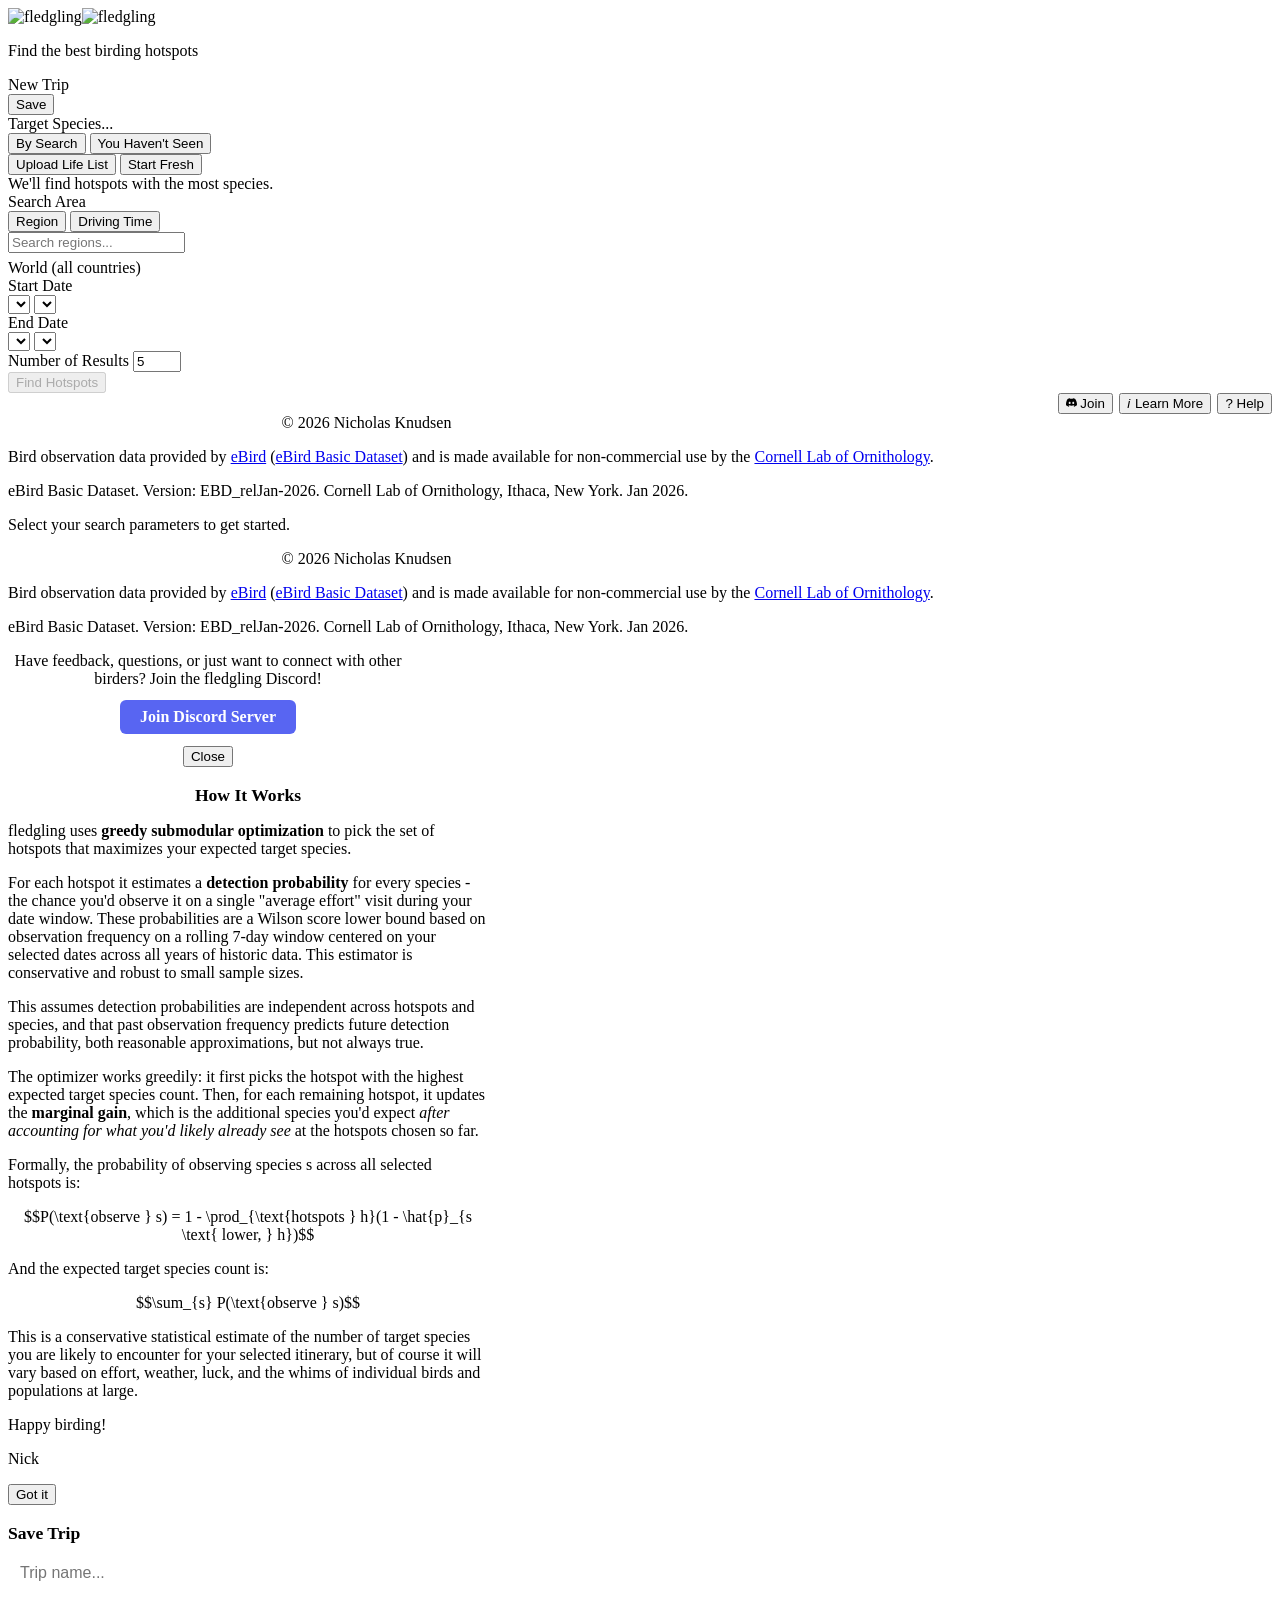
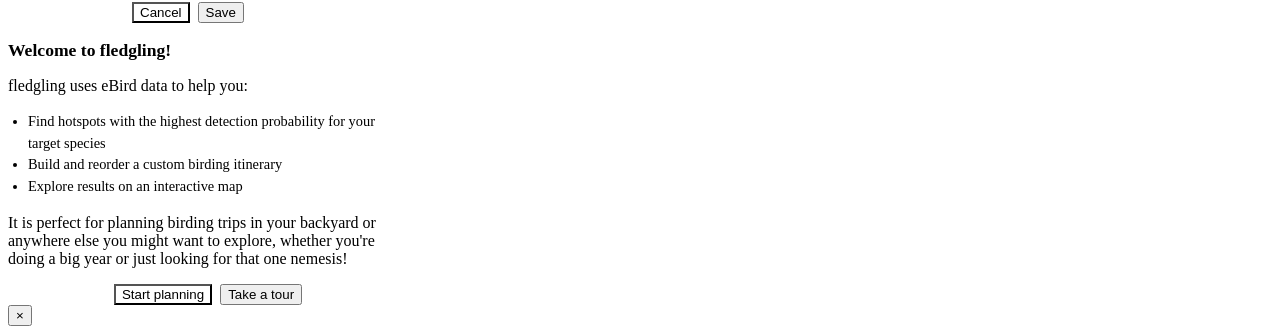
==== commit c5021345: "Update site title" ====
--- a/static/index.html
+++ b/static/index.html
@@ -3,7 +3,7 @@
 <head>
     <meta charset="UTF-8">
     <meta name="viewport" content="width=device-width, initial-scale=1.0, viewport-fit=cover">
-    <title>fledgling - Hotspot Finder</title>
+    <title>fledgling - Birding Hotspot Finder</title>
     <link rel="icon" type="image/svg+xml" href="/favicon.svg" />
     <link rel="stylesheet" href="https://unpkg.com/leaflet@1.9.4/dist/leaflet.css" />
     <link rel="stylesheet" href="https://cdn.jsdelivr.net/npm/katex@0.16.11/dist/katex.min.css" />
@@ -144,24 +144,9 @@
                 </div>
             </div>
 
-            <div class="form-group" id="k-group">
+            <div class="form-group">
                 <label>Number of Results</label>
                 <input type="number" id="k-input" value="5" min="1" max="20" />
-            </div>
-
-            <div class="form-group">
-                <label class="bigday-label">
-                    <input type="checkbox" id="bigday-toggle" />
-                    <span>Plan as Big Day</span>
-                </label>
-                <div id="bigday-inputs" style="display: none;">
-                    <div class="form-hint" style="margin-top: 0.4rem; margin-bottom: 0.3rem;">Window</div>
-                    <div class="time-range">
-                        <input type="time" id="window-start" value="05:30" />
-                        <span>to</span>
-                        <input type="time" id="window-end" value="20:00" />
-                    </div>
-                </div>
             </div>
 
             <button class="primary" id="optimize-btn" disabled>Find Hotspots</button>
